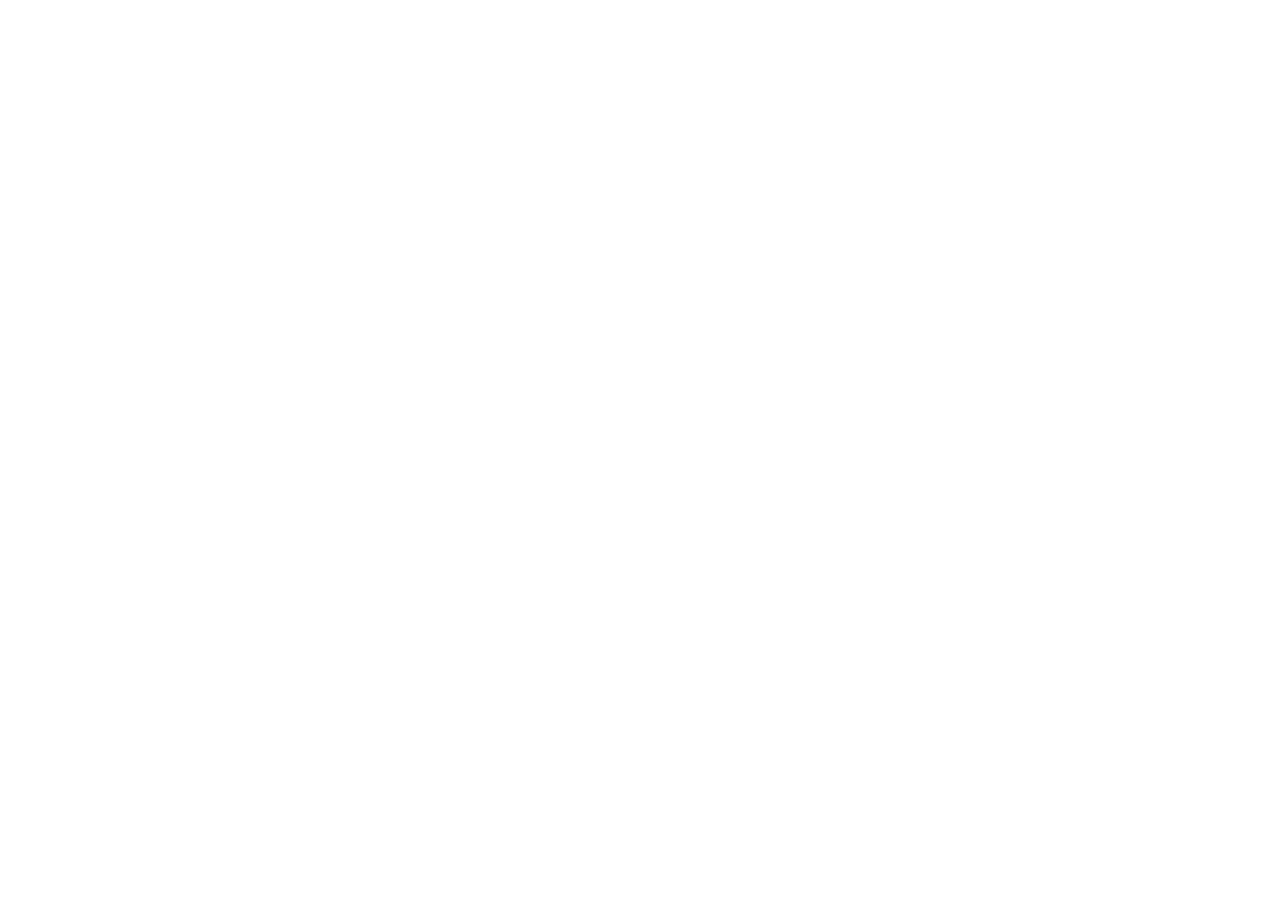
==== index.html @ ac9e1020 "First commit" ====
<!DOCTYPE html>
<html lang="en">
<head>
    <meta charset="UTF-8">
    <meta name="viewport" content="width=device-width, initial-scale=1.0">
    <title>Document</title>
    <link rel="stylesheet" href="./styles.css" />
</head>
<body>
    
</body>
</html>
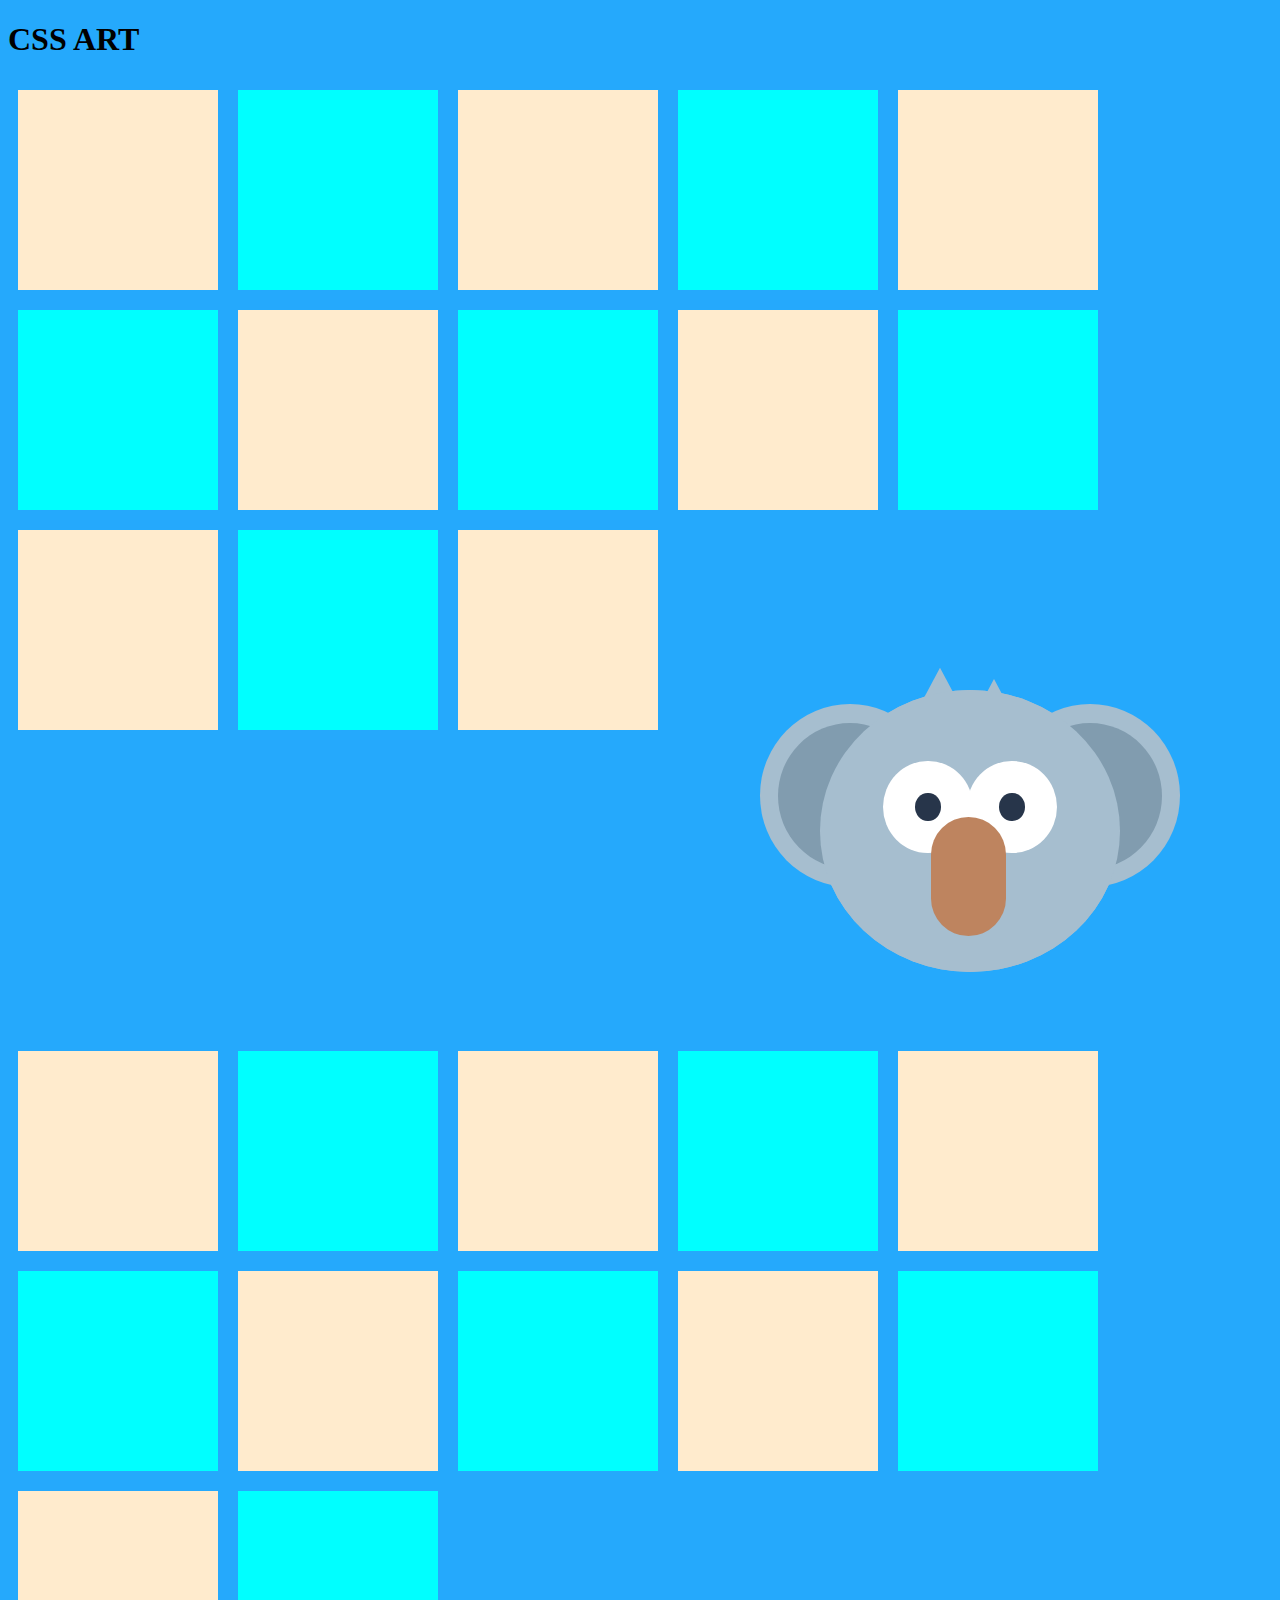
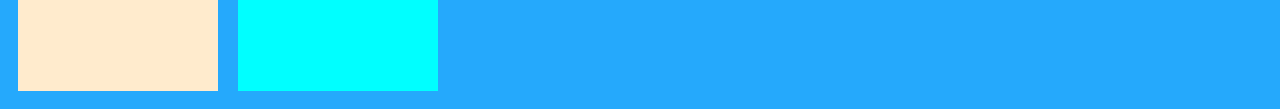
==== commit 810af700: "css" ====
--- a/index.html
+++ b/index.html
@@ -7,6 +7,83 @@
     <link rel="stylesheet" href="./styles.css" />
 </head>
 <body>
-    
+    <h1>CSS ART</h1>
+        <nav>
+            <div class="box-container">
+                <div class="box"></div>
+                <div class="box"></div>
+                <div class="box"></div>
+                <div class="box"></div>
+                <div class="box"></div>
+                <div class="box"></div>
+                <div class="box"></div>
+                <div class="box"></div>
+                <div class="box"></div>
+                <div class="box"></div>
+                <div class="box"></div>
+                <div class="box"></div>
+                <div class="box"></div>
+                <div class="box2">
+   
+                    <!-- Circular Head-->
+                    <div class="head">  
+                      
+                      <!-- Circular Head Copy -->
+                      <div class="head-copy"></div>
+                      
+                       <!-- Left Ear ~ Light Gray-->
+                      <div class="ear-left">
+                        
+                       <!-- Inner ear ~ Dark Gray -->
+                      <div class="inner-ear"></div>
+                      </div>
+                      
+                      <!-- Right Ear ~ Light Gray-->
+                       <div class="ear-right">
+                      <!-- Inner Ear ~ Dark Gray-->
+                        <div class="inner-ear"></div>
+                      </div>
+                      
+                      <!-- Left Outer Eye ~ White -->
+                      <div class="eye-left">
+                        <!-- Pupil ~ Black -->
+                        <div class="pupil">
+                        </div>
+                      </div>
+                      
+                      <!-- Right Outer Eye ~ White -->
+                      <div class="eye-right">
+                        <!-- Pupil ~ Black -->
+                        <div class="pupil">
+                        </div>
+                      </div>
+                      
+                       <!-- Nose ~ Brown -->
+                       <div class="nose">
+                       </div>
+                      
+                       <!-- Hair ~ Light Gray -->
+                      <div class="hair-left"></div>
+                      <div class="hair-right"></div>
+                      
+                    <!-- End Head -->
+                    </div>
+                 <!-- End Invisible Box -->
+                 </div>
+                <div class="box"></div>
+                <div class="box"></div>
+                <div class="box"></div>
+                <div class="box"></div>
+                <div class="box"></div>
+                <div class="box"></div>
+                <div class="box"></div>
+                <div class="box"></div>
+                <div class="box"></div>
+                <div class="box"></div>
+                <div class="box"></div>
+                <div class="box"></div>
+            </div>
+        </nav>
+
 </body>
 </html>--- a/styles.css
+++ b/styles.css
@@ -0,0 +1,171 @@
+* {
+    /*border: 1px solid red*/
+
+}
+
+h1 {
+    display: centre;
+
+}
+
+.box-container {
+    display: flex;
+    flex-wrap: wrap;
+}
+
+.box {
+    width: 200px;
+    height: 200px;
+    background-color: blanchedalmond;
+    margin: 10px;
+
+}
+
+.box:nth-child(even){
+    background-color: aqua;
+}
+
+body{
+    background: #25A9FC;
+  }
+  
+  .box2{
+    position: relative;
+    margin: auto;
+    display: block;
+    margin-top: 8%;
+    width: 600px;
+    height: 420px;
+    background: none;
+  
+  }
+  
+  .head{
+    position: absolute;
+    top:16.5%;
+    left: 25%;
+    width: 50%;
+    height: 67%;
+    background: #A6BECF;
+    border-radius: 50%;
+  }
+  
+  .head-copy{
+    width: 100%;
+    height: 100%;
+    position: absolute;
+    background: #A6BECF;
+    border-radius: 50%;
+    z-index: 2;
+  }
+  
+  .ear-left{
+    position: absolute;
+    width: 60%;
+    height: 65%;
+    left: -20%;
+    top: 5%;
+    background: #A6BECF;
+    border-radius: 50%;
+    z-index: 1;
+  
+  }
+  .ear-right{
+    position: absolute;
+    width: 60%;
+    height: 65%;
+    right: -20%;
+    top: 5%;
+    background: #A6BECF;
+    border-radius: 50%;
+    z-index: 1;
+  
+  }
+  
+  .inner-ear{
+    position: absolute;
+    border-radius: 50%;
+    width: 80%;
+    height: 80%;
+    top: 10%;
+    left: 10%;
+    background: #819CAF;
+  }
+  
+  .eye-left{
+    position: absolute;
+    background: white;
+    width: 30%;
+    height: 33%;
+    top: 25%;
+    left: 21%;
+    border-radius: 50%;
+    z-index: 3;
+  }
+  .eye-right{
+    position: absolute;
+    background: white;
+    width: 30%;
+    height: 33%;
+    top: 25%;
+    right: 21%;
+    border-radius: 50%;
+    z-index: 3;
+  }
+  
+  .pupil{
+    position: absolute;
+    width: 28%;
+    height: 30%;
+    top: 35%;
+    left: 36%;
+    border-radius: 50%;
+    background: #27354A;
+  
+  }
+  
+  .nose{
+    position: absolute;
+    background: #BE845F;
+    width: 25%;
+    height: 42.5%;
+    left: 37%;
+    top: 45%;
+    border-radius: 50px;
+    z-index: 4;
+  }
+  
+  .hair-left{
+    position: absolute;
+    top: -8%;
+    left: 30%;
+    width: 20%;
+      height: 20%;
+      background:  #A6BECF;
+      -webkit-clip-path: polygon(50% 0%, 0% 100%, 100% 100%);
+  clip-path: polygon(50% 0%, 0% 100%, 100% 100%);
+  }
+  
+  .hair-right{
+    position: absolute;
+    top: -4%;
+    left: 48%;
+    width: 20%;
+      height: 20%;
+      background:  #A6BECF;
+      -webkit-clip-path: polygon(50% 0%, 0% 100%, 100% 100%);
+  clip-path: polygon(50% 0%, 0% 100%, 100% 100%);
+  }
+  
+  @media all and (max-width: 600px) {
+    .box{
+      position: relative;
+      margin: auto;
+      display: block;
+      margin-top: 2%;
+      width: 400px;
+      height: 280px;
+      background: none;
+  
+    }
+  }
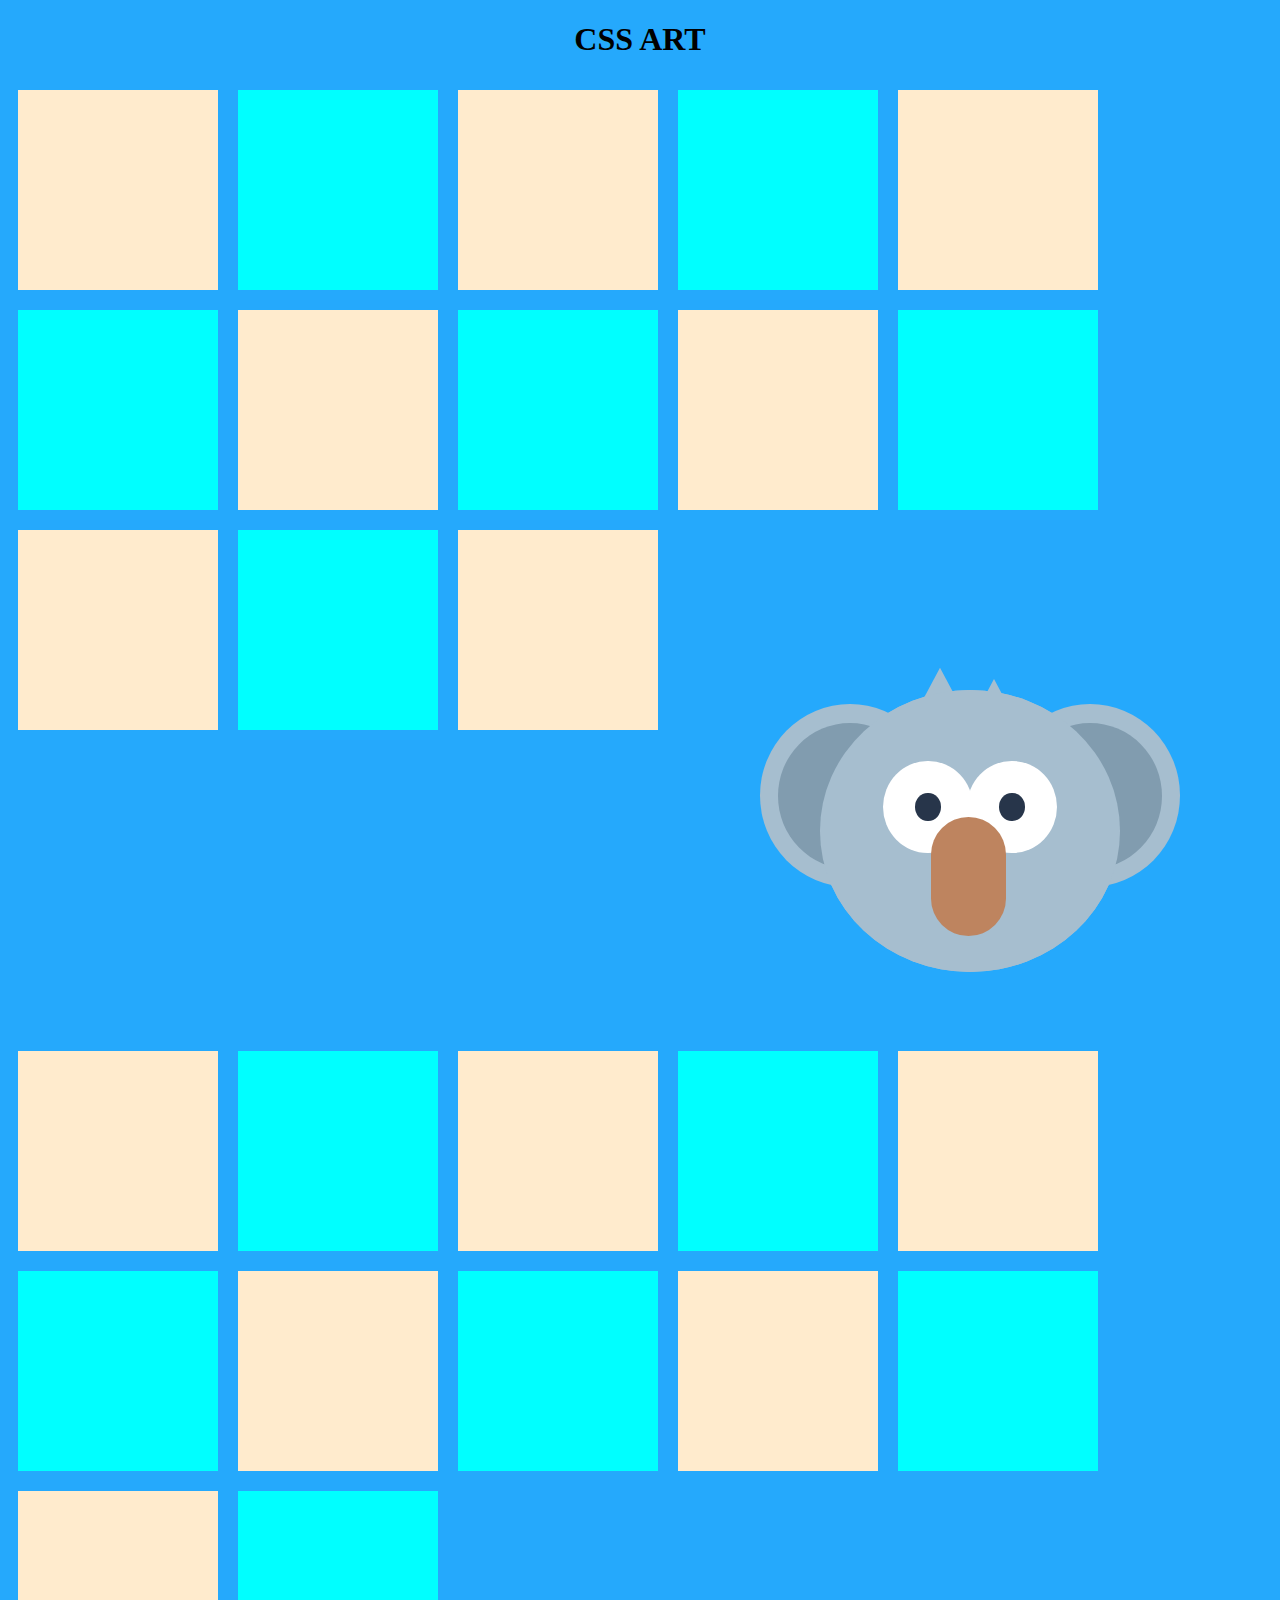
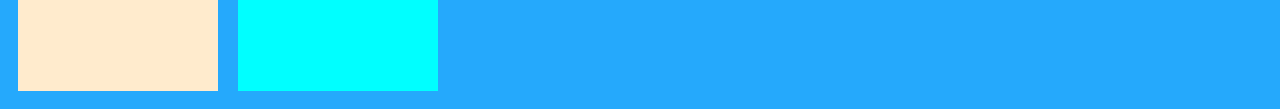
==== commit d1764fad: "last details" ====
--- a/index.html
+++ b/index.html
@@ -25,7 +25,7 @@
                 <div class="box"></div>
                 <div class="box2">
    
-                    <!-- Circular Head-->
+                    <!-- Circular Head -->
                     <div class="head">  
                       
                       <!-- Circular Head Copy -->
--- a/styles.css
+++ b/styles.css
@@ -4,8 +4,7 @@
 }
 
 h1 {
-    display: centre;
-
+    text-align: center;
 }
 
 .box-container {
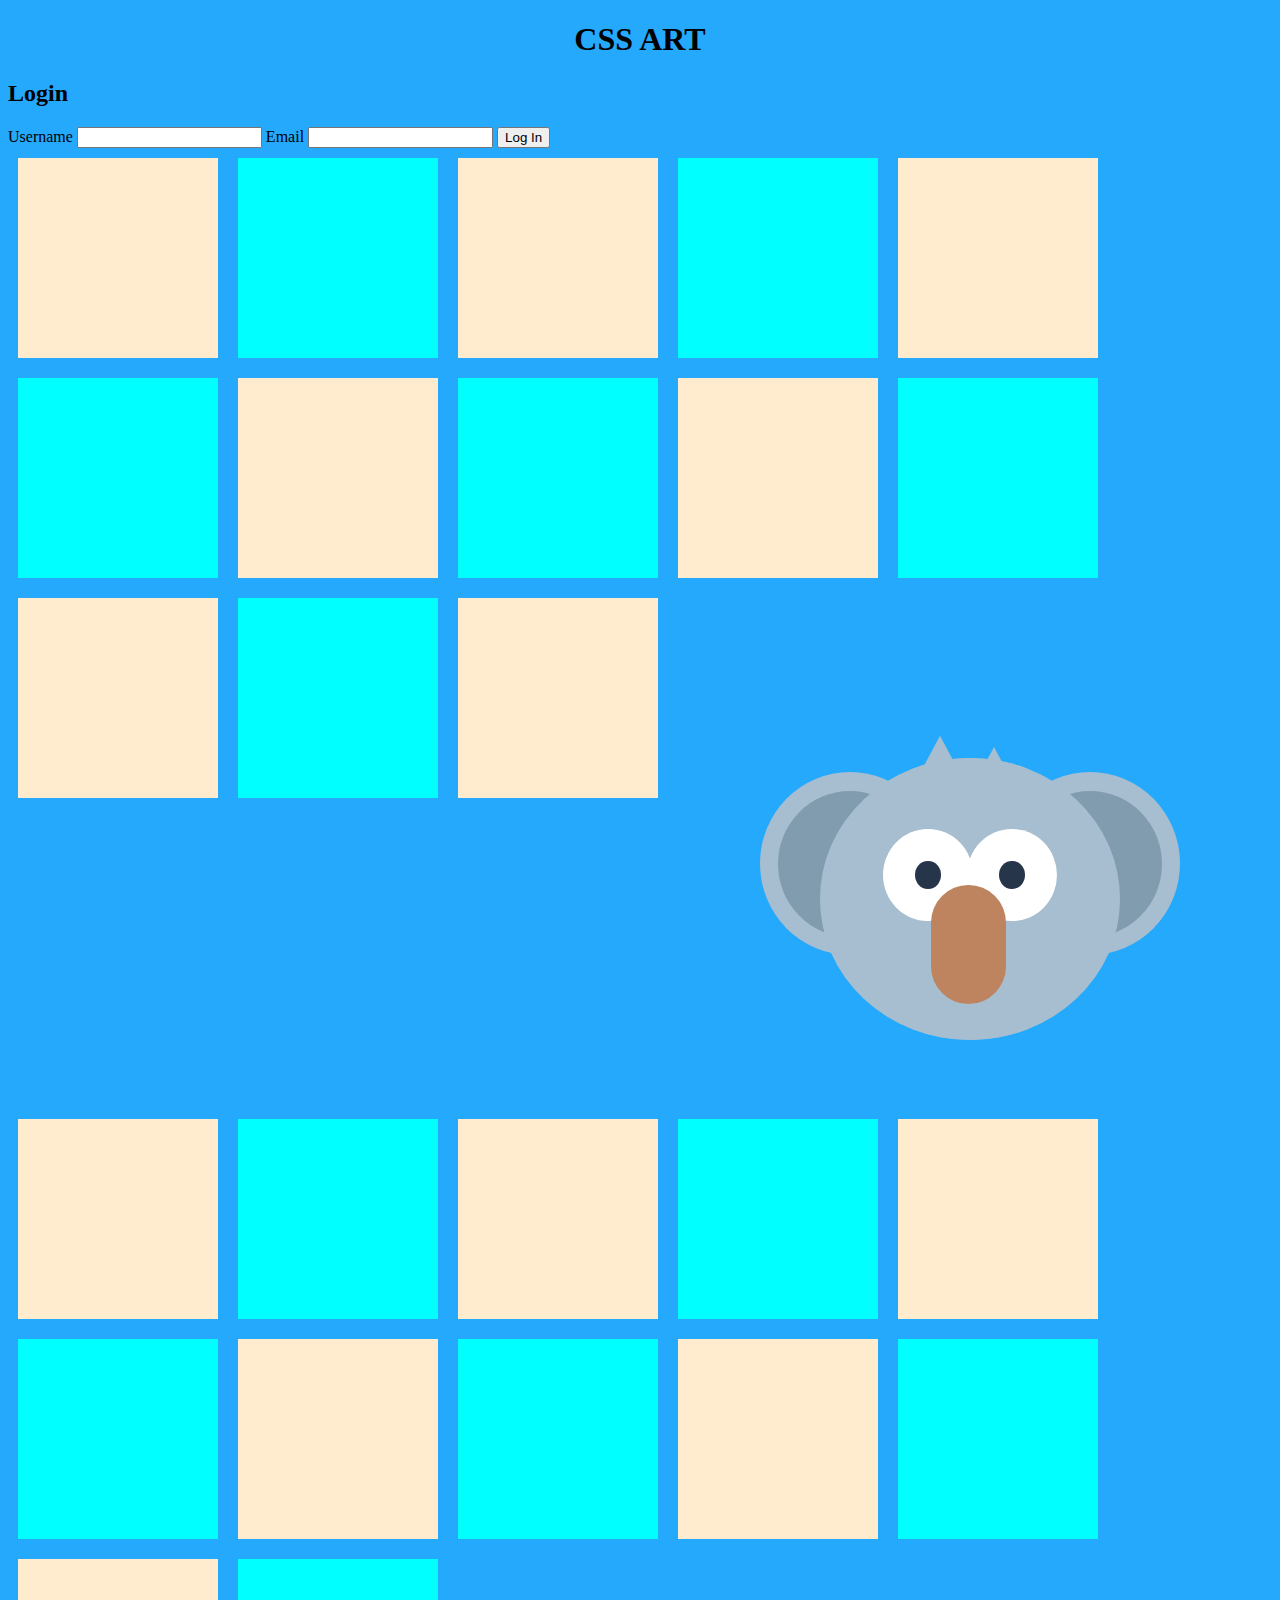
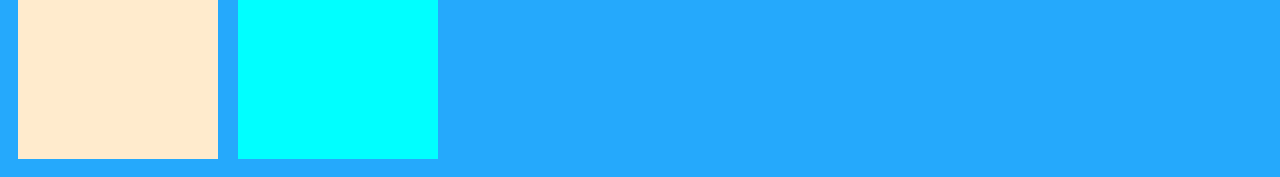
==== commit 589e76e6: "log in" ====
--- a/index.html
+++ b/index.html
@@ -8,6 +8,20 @@
 </head>
 <body>
     <h1>CSS ART</h1>
+
+
+    <div class="login">
+        <h2>Login</h2>
+        <form>
+            <label for="username">Username</label>
+            <input type="text" id="username"/>
+            <lable for="useremail">Email</lable>
+            <input type="email" id="useremail"/>
+            <button>Log In</button>
+        </form>
+        
+    </div>
+
         <nav>
             <div class="box-container">
                 <div class="box"></div>
--- a/styles.css
+++ b/styles.css
@@ -5,6 +5,10 @@
 
 h1 {
     text-align: center;
+}
+
+h2 {
+   /* text-align: center;*/
 }
 
 .box-container {
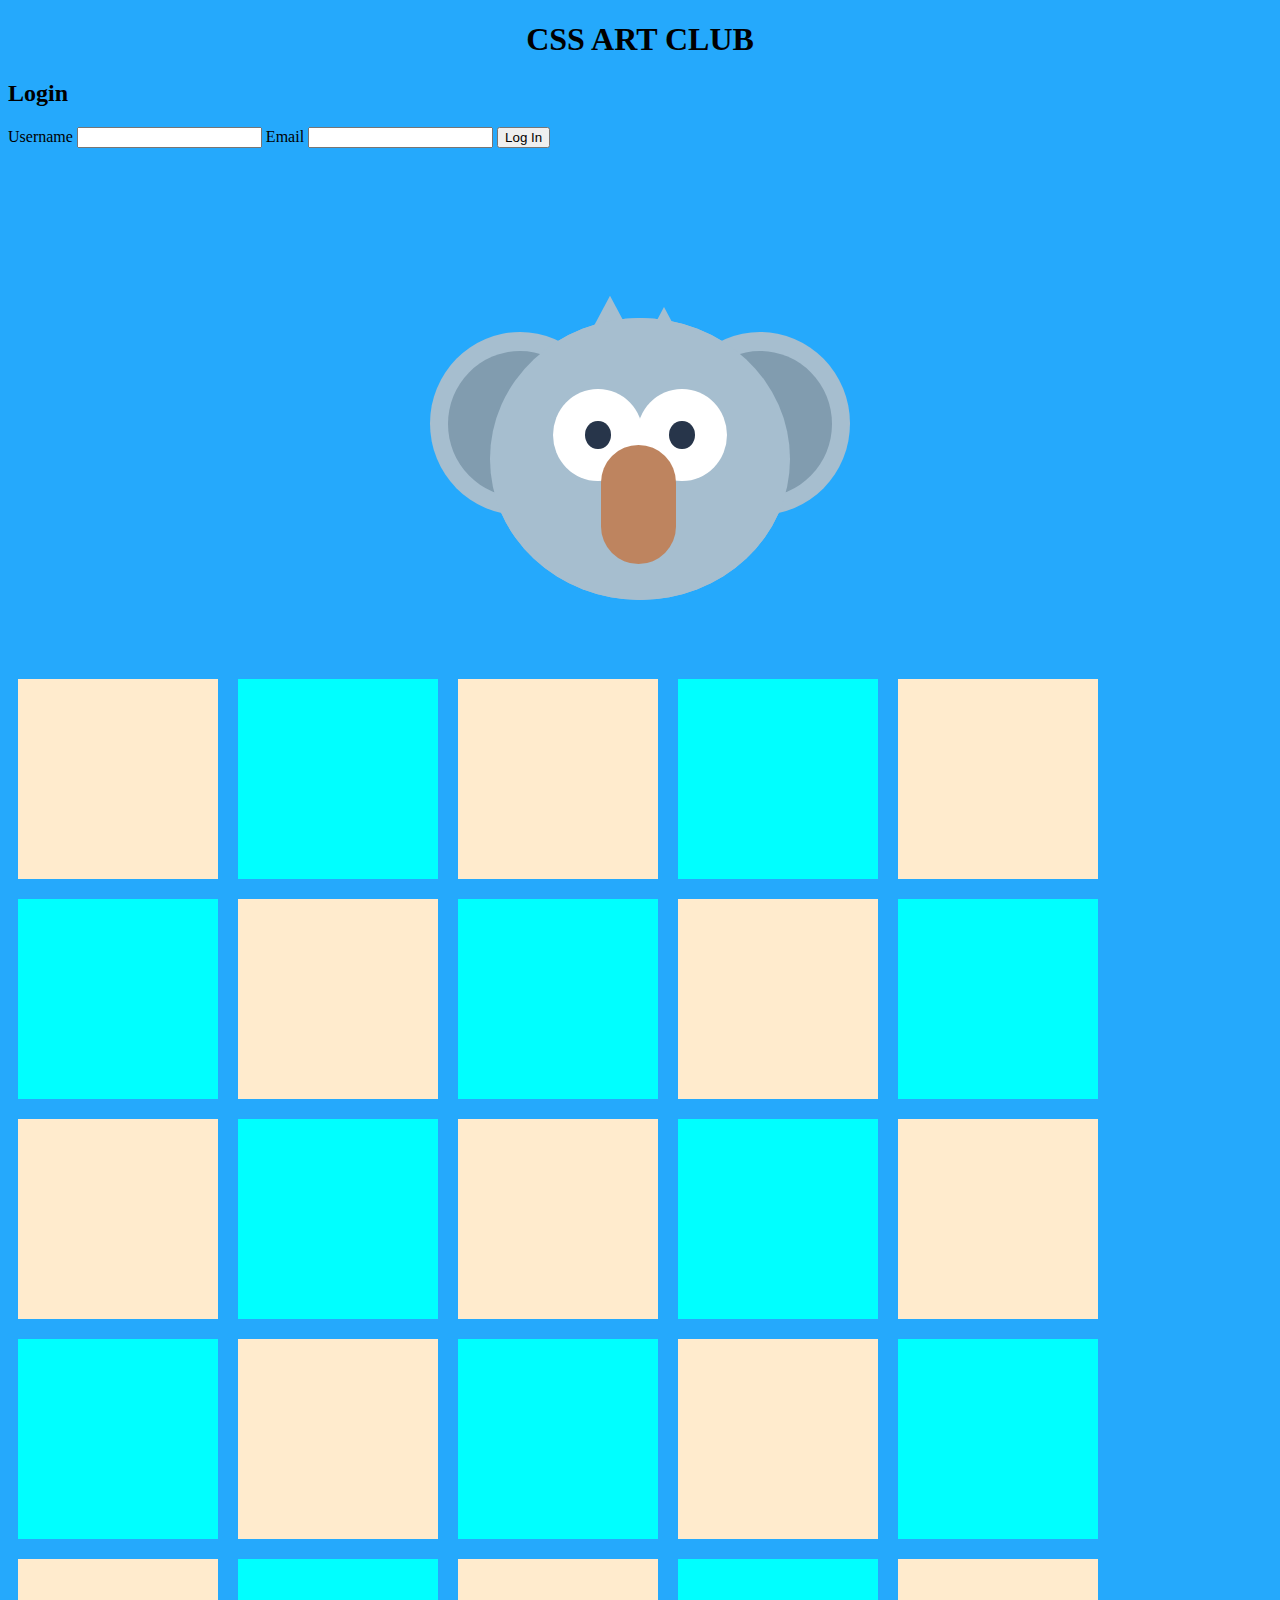
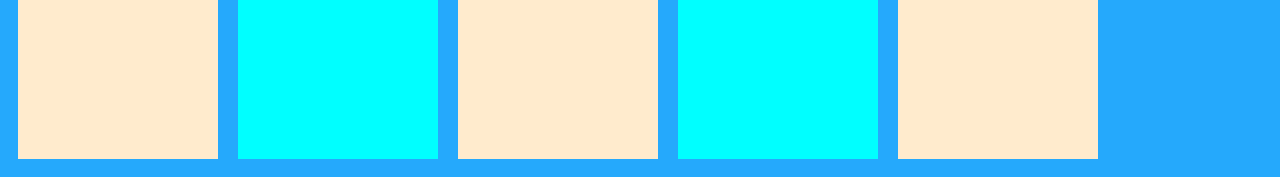
==== commit 261f11af: "button" ====
--- a/index.html
+++ b/index.html
@@ -7,7 +7,7 @@
     <link rel="stylesheet" href="./styles.css" />
 </head>
 <body>
-    <h1>CSS ART</h1>
+    <h1>CSS ART CLUB</h1>
 
 
     <div class="login">
@@ -23,6 +23,53 @@
     </div>
 
         <nav>
+            <div class="box2">
+   
+                <!-- Circular Head -->
+                <div class="head">  
+                  
+                  <!-- Circular Head Copy -->
+                  <div class="head-copy"></div>
+                  
+                   <!-- Left Ear ~ Light Gray-->
+                  <div class="ear-left">
+                    
+                   <!-- Inner ear ~ Dark Gray -->
+                  <div class="inner-ear"></div>
+                  </div>
+                  
+                  <!-- Right Ear ~ Light Gray-->
+                   <div class="ear-right">
+                  <!-- Inner Ear ~ Dark Gray-->
+                    <div class="inner-ear"></div>
+                  </div>
+                  
+                  <!-- Left Outer Eye ~ White -->
+                  <div class="eye-left">
+                    <!-- Pupil ~ Black -->
+                    <div class="pupil">
+                    </div>
+                  </div>
+                  
+                  <!-- Right Outer Eye ~ White -->
+                  <div class="eye-right">
+                    <!-- Pupil ~ Black -->
+                    <div class="pupil">
+                    </div>
+                  </div>
+                  
+                   <!-- Nose ~ Brown -->
+                   <div class="nose">
+                   </div>
+                  
+                   <!-- Hair ~ Light Gray -->
+                  <div class="hair-left"></div>
+                  <div class="hair-right"></div>
+                  
+                <!-- End Head -->
+                </div>
+             <!-- End Invisible Box -->
+             </div>
             <div class="box-container">
                 <div class="box"></div>
                 <div class="box"></div>
@@ -37,53 +84,7 @@
                 <div class="box"></div>
                 <div class="box"></div>
                 <div class="box"></div>
-                <div class="box2">
-   
-                    <!-- Circular Head -->
-                    <div class="head">  
-                      
-                      <!-- Circular Head Copy -->
-                      <div class="head-copy"></div>
-                      
-                       <!-- Left Ear ~ Light Gray-->
-                      <div class="ear-left">
-                        
-                       <!-- Inner ear ~ Dark Gray -->
-                      <div class="inner-ear"></div>
-                      </div>
-                      
-                      <!-- Right Ear ~ Light Gray-->
-                       <div class="ear-right">
-                      <!-- Inner Ear ~ Dark Gray-->
-                        <div class="inner-ear"></div>
-                      </div>
-                      
-                      <!-- Left Outer Eye ~ White -->
-                      <div class="eye-left">
-                        <!-- Pupil ~ Black -->
-                        <div class="pupil">
-                        </div>
-                      </div>
-                      
-                      <!-- Right Outer Eye ~ White -->
-                      <div class="eye-right">
-                        <!-- Pupil ~ Black -->
-                        <div class="pupil">
-                        </div>
-                      </div>
-                      
-                       <!-- Nose ~ Brown -->
-                       <div class="nose">
-                       </div>
-                      
-                       <!-- Hair ~ Light Gray -->
-                      <div class="hair-left"></div>
-                      <div class="hair-right"></div>
-                      
-                    <!-- End Head -->
-                    </div>
-                 <!-- End Invisible Box -->
-                 </div>
+               
                 <div class="box"></div>
                 <div class="box"></div>
                 <div class="box"></div>
